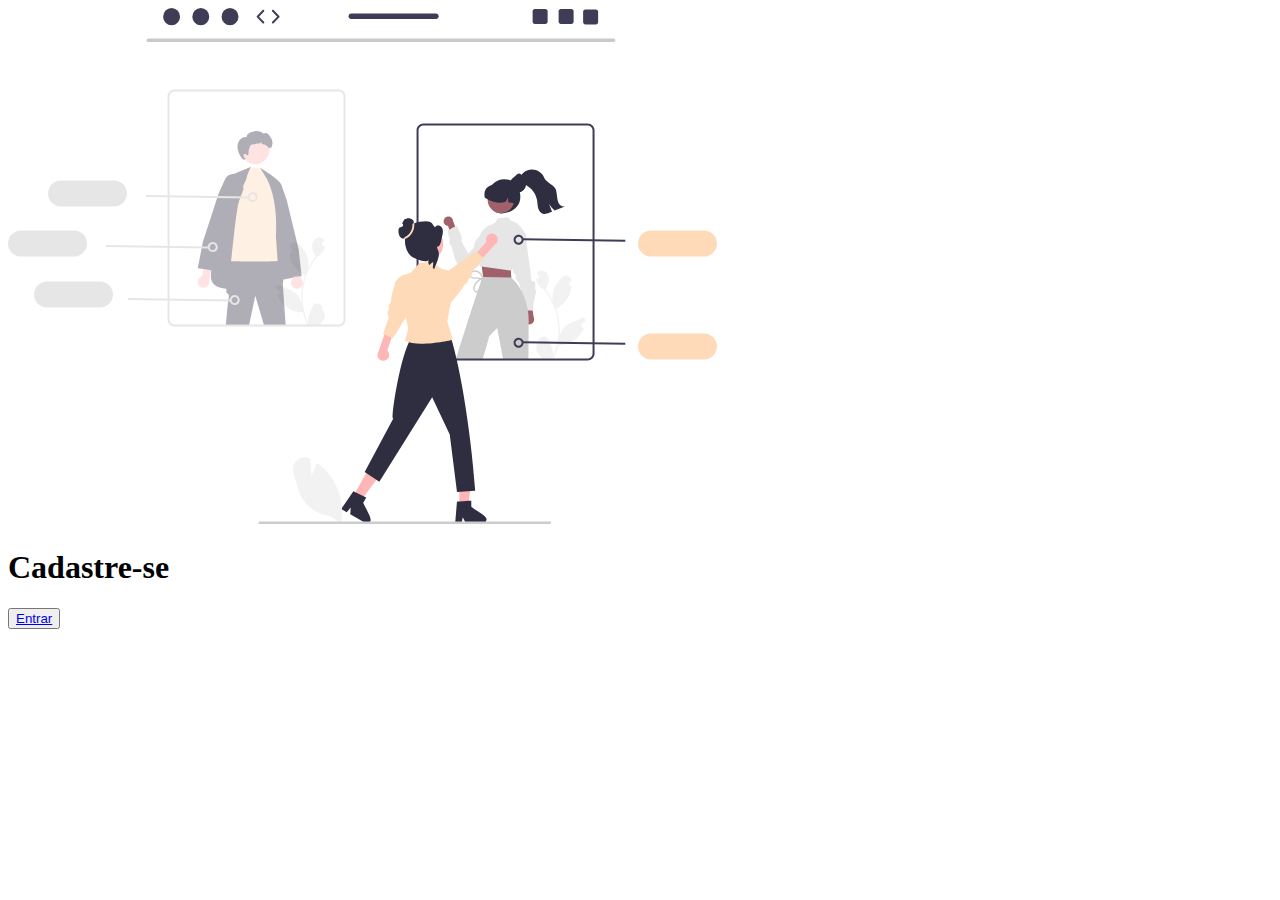
==== Formulario de cadastro/index.html @ 237cc0e2 "Meu primeiro commit" ====
<!DOCTYPE html>
<html lang="pt-br">
<head>
    <meta charset="UTF-8">
    <meta name="viewport" content="width=device-width, initial-scale=1.0">
    <link rel="stylesheet" href="assets/css/style.css">
    <title>Formulario de sócio,

    </title>
</head>

<body>
    <div class="container">
        <div class="form-image">
            <img src="assets/img/undraw_shopping_re_hdd9.svg">
        </div>
        <div class="form">
            <form action="#">
                <div class="form-header">
                    <div class="title">
                        <h1>Cadastre-se</h1>
                    </div>
                    <div class="login-button">
                        <button><a href="#">Entrar</a></button>
                    </div>
                </div>    
            </form>
        </div>    
    </div>    
</body>

</html>
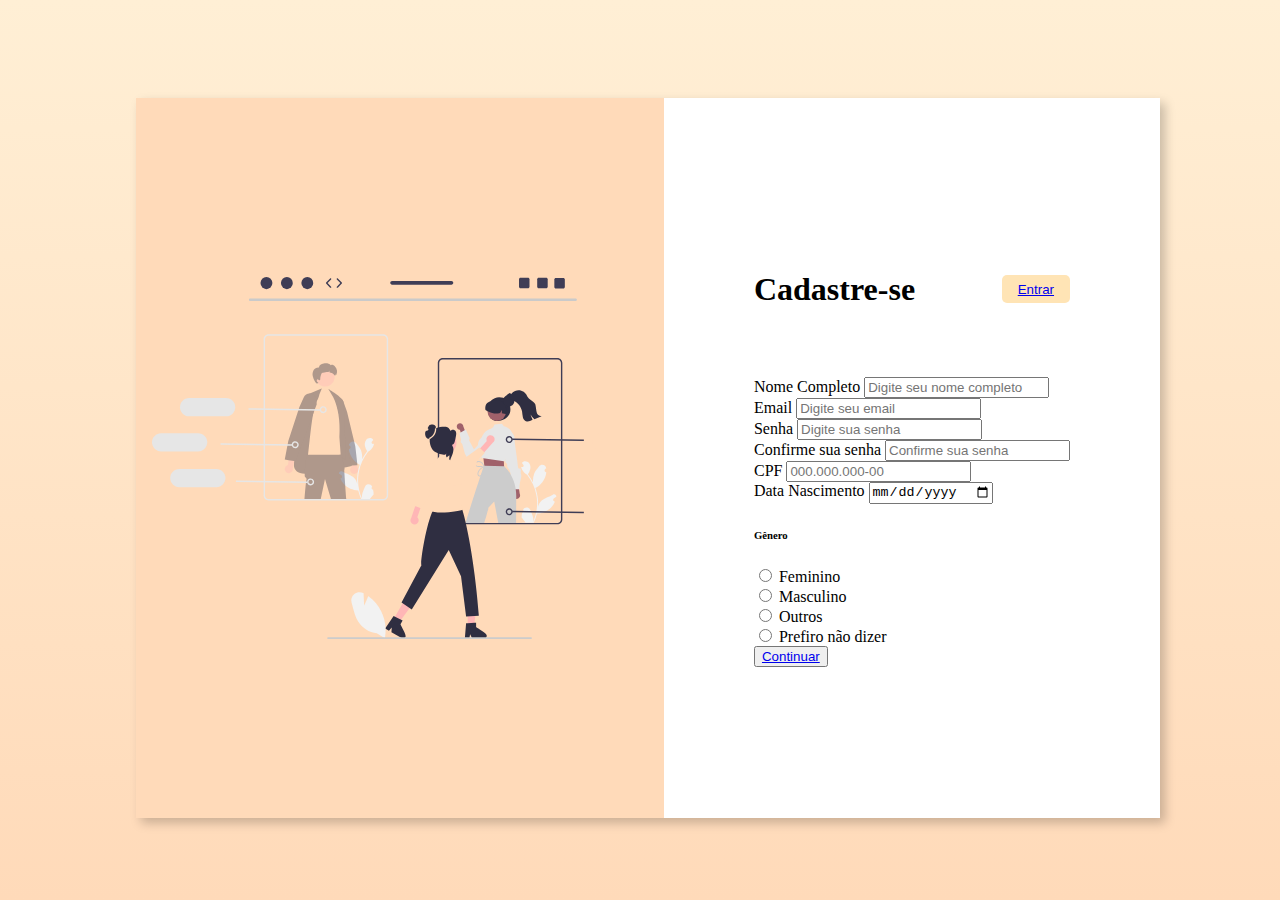
==== commit 7422367c: "Alteracoes gerais" ====
--- a/Formulario de cadastro/index.html
+++ b/Formulario de cadastro/index.html
@@ -23,7 +23,70 @@
                     <div class="login-button">
                         <button><a href="#">Entrar</a></button>
                     </div>
-                </div>    
+                </div>
+                <div class="input-group">
+                    <div class="input-box">
+                        <label for="nomecompleto">Nome Completo</label>
+                        <input id="nomecompleto" type="text" name="nomecompleto" placeholder="Digite seu nome completo" required>
+                    </div>
+
+                    <div class="input-box">
+                        <label for="email">Email</label>
+                        <input id="email" type="email" name="email" placeholder="Digite seu email" required>
+                    </div>
+
+                    <div class="input-box">
+                        <label for="senha">Senha</label>
+                        <input id="senha" type="password" name="senha" placeholder="Digite sua senha" required>
+                    </div>
+
+                    <div class="input-box">
+                        <label for="confsenha">Confirme sua senha</label>
+                        <input id="confsenha" type="password" name="confsenha" placeholder="Confirme sua senha" required>
+                    </div>
+
+                    <div class="input-box">
+                        <label for="cpf">CPF</label>
+                        <input id="cpf" type="text" name="cpf" pattern="\d{3}\.\d{3}\.\d{3}-\d{2}" placeholder="000.000.000-00" required>
+                    </div>
+
+                    <div class="input-box">
+                        <label for="datanasc">Data Nascimento</label>
+                        <input id="datanasc" type="date" name="datanasc" placeholder="Digite seu primeiro nome" required>
+                    </div>
+                </div>
+                
+                <div class="gender-inputs">
+                    <div class="gender-title">
+                        <h6>Gênero</h6>
+                    </div>
+
+                    <div class="gender-group">
+                        <div class="gender-inputs">
+                            <input type="radio" id="mulher" name="genero">
+                            <label for="mulher">Feminino</label>
+                        </div>
+
+                        <div class="gender-inputs">
+                            <input type="radio" id="homem" name="genero">
+                            <label for="homem">Masculino</label>
+                        </div>
+
+                        <div class="gender-inputs">
+                            <input type="radio" id="outros" name="genero">
+                            <label for="outros">Outros</label>
+                        </div>
+
+                        <div class="gender-inputs">
+                            <input type="radio" id="none" name="genero">
+                            <label for="none">Prefiro não dizer</label>
+                        </div>
+                    </div>
+                </div>
+
+                <div class="continue-button">
+                    <button><a href="#">Continuar</a></button>
+                </div>
             </form>
         </div>    
     </div>    
--- a/Formulario de cadastro/assets/css/style.css
+++ b/Formulario de cadastro/assets/css/style.css
@@ -0,0 +1,70 @@
+@import url('https://fonts.googleapis.com/css2?family=Inter:wght@100..900&display=swap')
+*{
+    padding: 0;
+    margin: 0;
+    box-sizing: border-box;
+    font-family: 'inter', sans-serif;
+}
+
+body{
+    width: 100%;
+    height: 100vh;
+    display: flex;
+    justify-content: center;
+    align-items: center;
+    background-image: linear-gradient(#FFEFD5, #FFDAB9);
+	background-attachment:fixed;
+}
+
+.container{
+    width: 80%;
+    height: 80vh;
+    display: flex;
+    box-shadow: 5px 5px 10px rgba(0, 0, 0, .212);
+}
+
+.form-image{
+    width: 50%;
+    display: flex;
+    justify-content: center;
+    align-items: center;
+    background-color: #FFDAB9;
+    padding: 1rem;
+}
+
+.form-image img{
+    width: 31rem;
+}
+
+.form{
+    width: 50%;
+    display: flex;
+    justify-content: center;
+    align-items: center;
+    flex-direction: column;
+    background-color: #fff;
+    padding: 3rem;
+}
+
+.form-header{
+    margin-bottom: 3rem;
+    display: flex;
+    justify-content: space-between;
+}
+
+.login-button{
+    display: flex;
+    align-items: center;
+}
+
+.login-button button{
+    border: none;
+    background-color: Moccasin;
+    padding: 0.4rem 1rem;
+    border-radius: 5px;
+    cursor: pointer;
+}
+
+.login-button button:hover{
+    background-color: #b6dbf1;
+}